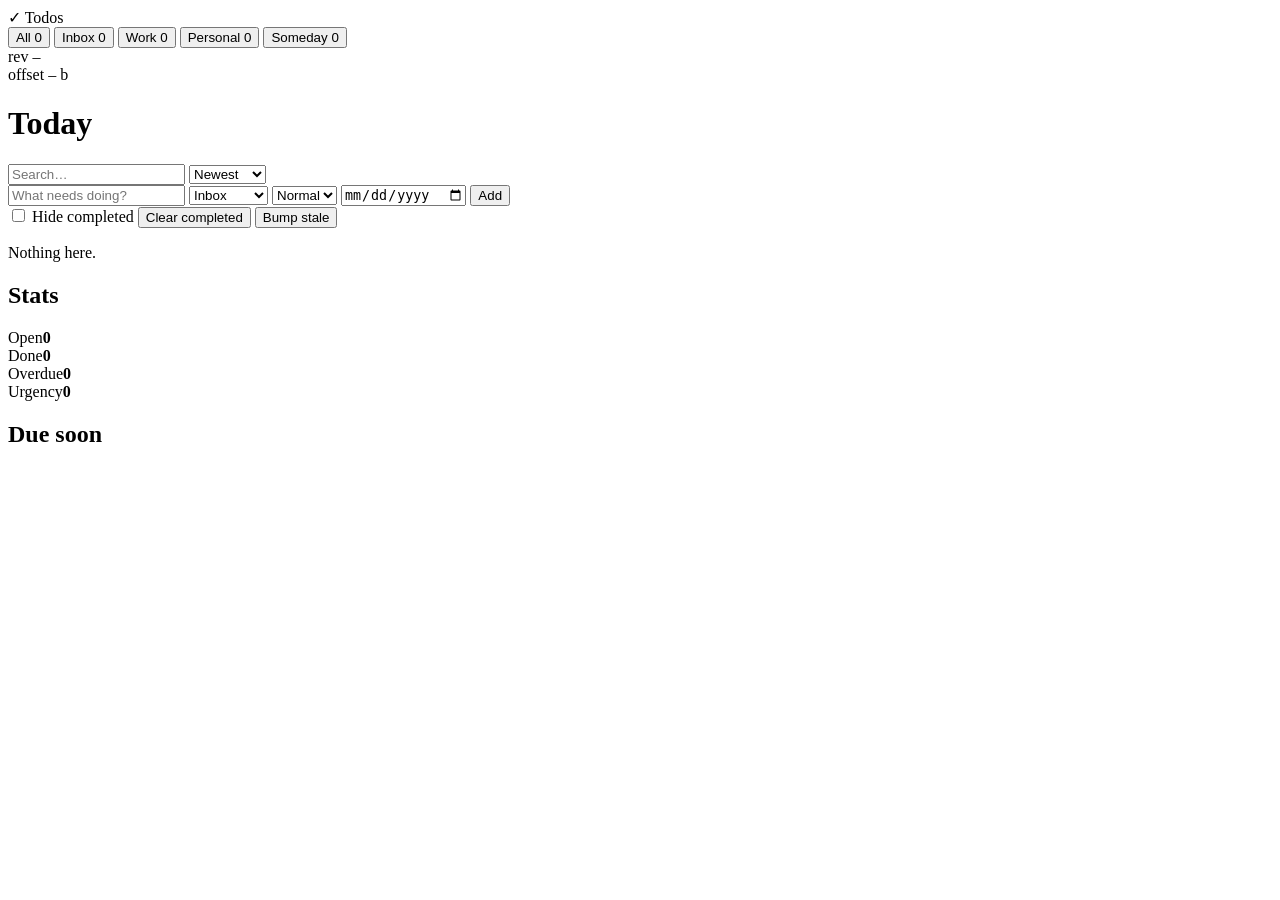
==== after/public/index.html @ 278acb5b "Split into before/ and after/ for the video series before/ is the frozen baseline. after/ is an iden" ====
<!doctype html>
<html lang="en">
<head>
<meta charset="utf-8">
<meta name="viewport" content="width=device-width,initial-scale=1">
<title>Todos</title>
<link rel="stylesheet" href="/style.css">
</head>
<body>

<div class="shell">

  <aside class="sidebar">
    <div class="brand">✓ Todos</div>

    <!-- The current filter lives on these buttons as a data attribute.
         app.js reads it back out of the DOM. -->
    <nav id="lists">
      <button class="nav-item active" data-list="All"      onclick="pickList(0)">All        <span class="count">0</span></button>
      <button class="nav-item"        data-list="Inbox"    onclick="pickList(1)">Inbox      <span class="count">0</span></button>
      <button class="nav-item"        data-list="Work"     onclick="pickList(2)">Work       <span class="count">0</span></button>
      <button class="nav-item"        data-list="Personal" onclick="pickList(3)">Personal   <span class="count">0</span></button>
      <button class="nav-item"        data-list="Someday"  onclick="pickList(4)">Someday    <span class="count">0</span></button>
    </nav>

    <div class="sidebar-foot">
      <div class="rev">rev <span id="rev">–</span></div>
      <div class="rev">offset <span id="offset">–</span> b</div>
    </div>
  </aside>

  <main class="content">

    <header class="page-head">
      <h1>Today</h1>
      <div class="head-right">
        <input id="q" class="search" placeholder="Search…" oninput="render()">
        <select id="sort" class="select" onchange="loadFromServer()">
          <option value="created_at">Newest</option>
          <option value="due_date">Due date</option>
          <option value="priority_num">Priority</option>
          <option value="title">Title</option>
        </select>
      </div>
    </header>

    <form class="composer" onsubmit="return addTodo()">
      <input id="new-title" placeholder="What needs doing?" autocomplete="off">
      <select id="new-list">
        <option>Inbox</option><option>Work</option><option>Personal</option><option>Someday</option>
      </select>
      <select id="new-pri">
        <option value="1">Low</option>
        <option value="2" selected>Normal</option>
        <option value="3">High</option>
      </select>
      <input id="new-due" type="date">
      <button class="primary" type="submit">Add</button>
    </form>
    <div id="err" class="err"></div>

    <div class="toolbar">
      <label><input type="checkbox" id="hide-done" onchange="render()"> Hide completed</label>
      <button class="ghost" onclick="clearDone()">Clear completed</button>
      <button class="ghost" onclick="bumpStale()">Bump stale</button>
    </div>

    <ul id="rows" class="rows"></ul>
    <p id="empty" class="empty">Nothing here.</p>

  </main>

  <aside class="rail">
    <section class="card">
      <h2>Stats</h2>
      <!-- These get filled by re-reading the rendered rows out of the DOM. -->
      <div class="stat"><span>Open</span><b id="s-open">0</b></div>
      <div class="stat"><span>Done</span><b id="s-done">0</b></div>
      <div class="stat"><span>Overdue</span><b id="s-over" class="bad">0</b></div>
      <div class="stat"><span>Urgency</span><b id="s-urg">0</b></div>
      <div class="bar"><i id="s-bar"></i></div>
    </section>

    <section class="card">
      <h2>Due soon</h2>
      <ul id="soon" class="soon"></ul>
    </section>
  </aside>

</div>

<script src="/app.js"></script>
</body>
</html>
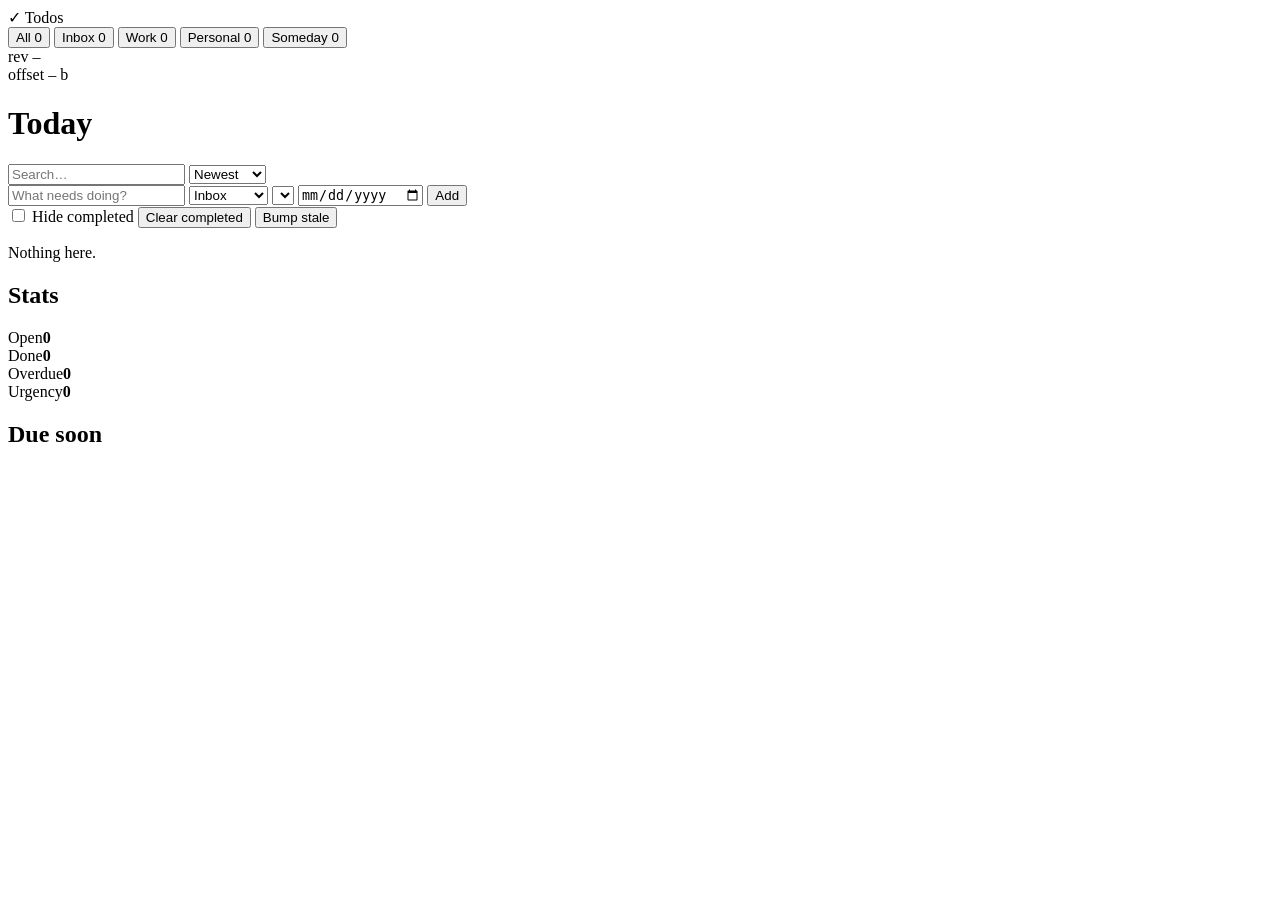
==== commit b7283e75: "Added an urgent priority level to tasks" ====
--- a/after/public/index.html
+++ b/after/public/index.html
@@ -49,11 +49,8 @@
       <select id="new-list">
         <option>Inbox</option><option>Work</option><option>Personal</option><option>Someday</option>
       </select>
-      <select id="new-pri">
-        <option value="1">Low</option>
-        <option value="2" selected>Normal</option>
-        <option value="3">High</option>
-      </select>
+      <!-- Options come from PRIORITIES in app.js. -->
+      <select id="new-pri"></select>
       <input id="new-due" type="date">
       <button class="primary" type="submit">Add</button>
     </form>
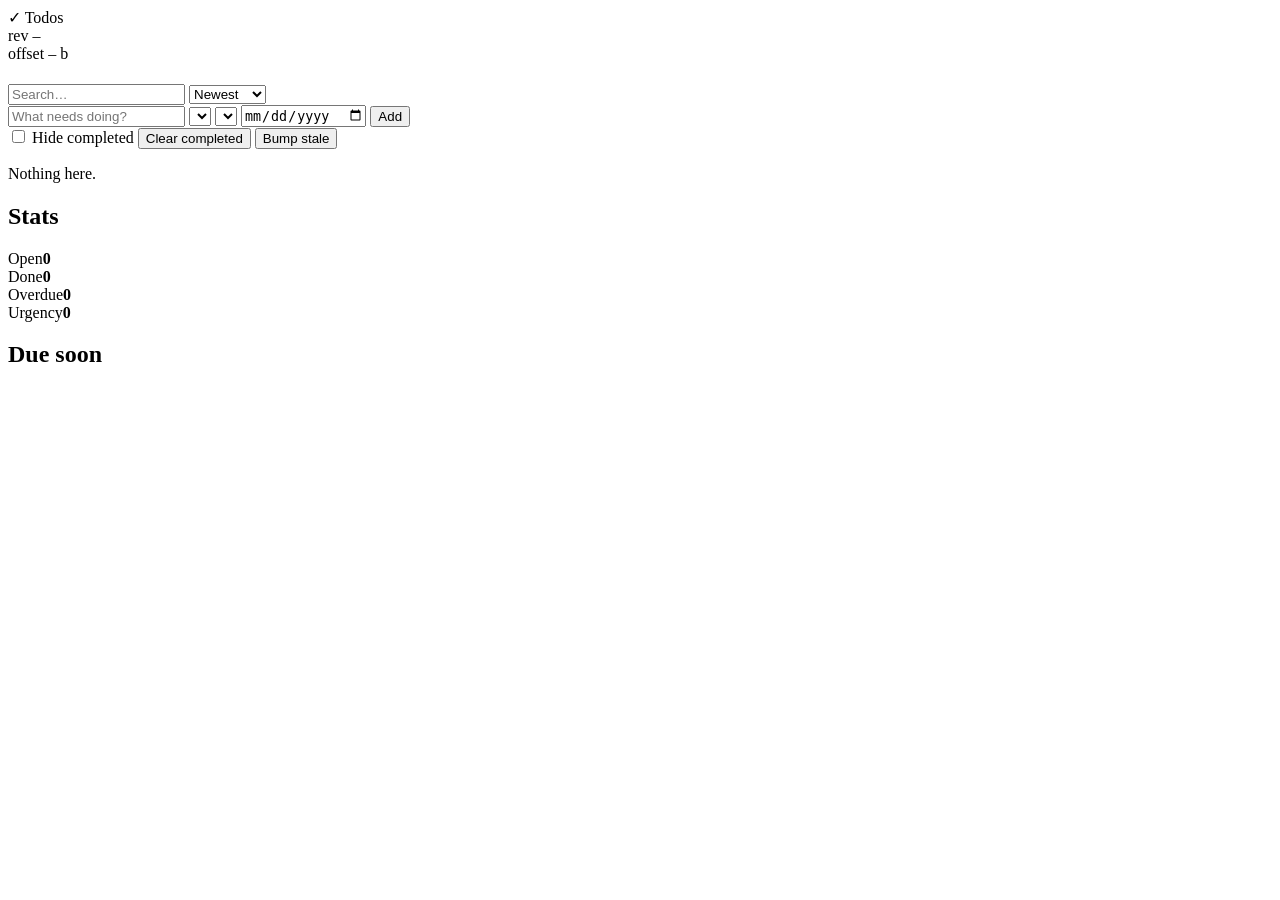
==== commit b7d3e3ac: "Add an Errands list and derive all list UI from LISTS Adding a list previously meant editing three p" ====
--- a/after/public/index.html
+++ b/after/public/index.html
@@ -13,15 +13,9 @@
   <aside class="sidebar">
     <div class="brand">✓ Todos</div>
 
-    <!-- The current filter lives on these buttons as a data attribute.
-         app.js reads it back out of the DOM. -->
-    <nav id="lists">
-      <button class="nav-item active" data-list="All"      onclick="pickList(0)">All        <span class="count">0</span></button>
-      <button class="nav-item"        data-list="Inbox"    onclick="pickList(1)">Inbox      <span class="count">0</span></button>
-      <button class="nav-item"        data-list="Work"     onclick="pickList(2)">Work       <span class="count">0</span></button>
-      <button class="nav-item"        data-list="Personal" onclick="pickList(3)">Personal   <span class="count">0</span></button>
-      <button class="nav-item"        data-list="Someday"  onclick="pickList(4)">Someday    <span class="count">0</span></button>
-    </nav>
+    <!-- Buttons come from LISTS in app.js. The current filter lives on them as
+         a data attribute, which app.js reads back out of the DOM. -->
+    <nav id="lists"></nav>
 
     <div class="sidebar-foot">
       <div class="rev">rev <span id="rev">–</span></div>
@@ -32,7 +26,8 @@
   <main class="content">
 
     <header class="page-head">
-      <h1>Today</h1>
+      <!-- Filled from the pseudo list's heading in LISTS. -->
+      <h1></h1>
       <div class="head-right">
         <input id="q" class="search" placeholder="Search…" oninput="render()">
         <select id="sort" class="select" onchange="loadFromServer()">
@@ -46,10 +41,8 @@
 
     <form class="composer" onsubmit="return addTodo()">
       <input id="new-title" placeholder="What needs doing?" autocomplete="off">
-      <select id="new-list">
-        <option>Inbox</option><option>Work</option><option>Personal</option><option>Someday</option>
-      </select>
-      <!-- Options come from PRIORITIES in app.js. -->
+      <!-- Options come from LISTS and PRIORITIES in app.js. -->
+      <select id="new-list"></select>
       <select id="new-pri"></select>
       <input id="new-due" type="date">
       <button class="primary" type="submit">Add</button>
